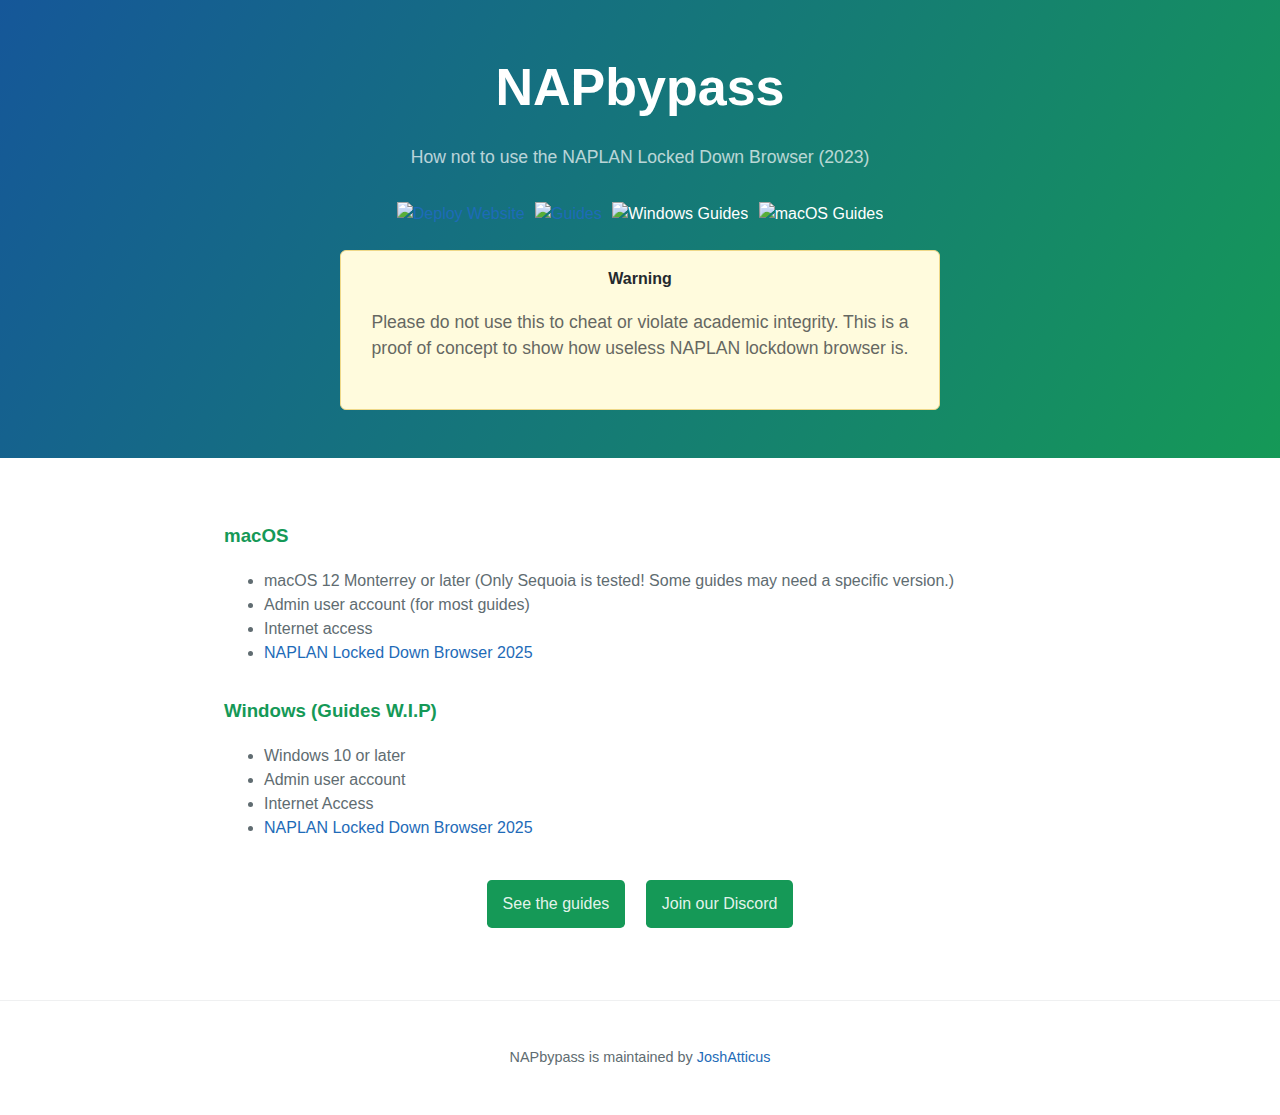
==== index.html @ 9a37d6e2 "skibidi sigma" ====
<!DOCTYPE html>
<html lang="en">
<head>
    <meta charset="UTF-8">
    <meta name="viewport" content="width=device-width, initial-scale=1.0">
    <title>NAPbypass - How not to use the NAPLAN Locked Down Browser</title>
    <link rel="stylesheet" href="css/style.css">
</head>
<body>
    <header class="page-header">
        <h1>NAPbypass</h1>
        <p>How not to use the NAPLAN Locked Down Browser (2023)</p>
        
        <div class="badges">
            <a href="https://github.com/JoshAtticus/NAPbypass/actions/workflows/jekyll-gh-pages.yml">
                <img src="https://github.com/JoshAtticus/NAPbypass/actions/workflows/jekyll-gh-pages.yml/badge.svg" alt="Deploy Website">
            </a>
            <a href="guides/index.html">
                <img src="https://badgen.net/badge/Guides/3/green" alt="Guides">
            </a>
            <img src="https://badgen.net/badge/Windows%20Guides/0/blue?icon=windows" alt="Windows Guides">
            <img src="https://badgen.net/badge/macOS%20Guides/3/grey?icon=apple" alt="macOS Guides">
        </div>
        
        <div class="warning">
            <strong>Warning</strong>
            <p>Please do not use this to cheat or violate academic integrity. This is a proof of concept to show how useless NAPLAN lockdown browser is.</p>
        </div>
    </header>
    
    <main class="main-content">
        <section id="macos">
            <h3>macOS</h3>
            <ul>
                <li>macOS 12 Monterrey or later (Only Sequoia is tested! Some guides may need a specific version.)</li>
                <li>Admin user account (for most guides)</li>
                <li>Internet access</li>
                <li><a href="https://pages.assessform.edu.au/uploads/files/Release/NAP%20Locked%20down%20browser%20-%20Release%20-%205.8.38.pkg">NAPLAN Locked Down Browser 2025</a></li>
            </ul>
        </section>
        
        <section id="windows">
            <h3>Windows (Guides W.I.P)</h3>
            <ul>
                <li>Windows 10 or later</li>
                <li>Admin user account</li>
                <li>Internet Access</li>
                <li><a href="https://pages.assessform.edu.au/uploads/files/Release/NAP%20Locked%20down%20browser%20-%20Release%20-%205.9.2.msi">NAPLAN Locked Down Browser 2025</a></li>
            </ul>
        </section>
        
        <div class="cta-buttons">
            <a href="guides/index.html" class="btn">See the guides</a>
            <a href="https://discord.gg/nn2JKfH6MV" class="btn">Join our Discord</a>
        </div>
    </main>
    
    <footer>
        <p>NAPbypass is maintained by <a href="https://github.com/JoshAtticus">JoshAtticus</a></p>
    </footer>
    
    <script src="js/main.js"></script>
</body>
</html>
---- css/style.css ----
/* Base styles */
:root {
  --primary-color: #159957;
  --secondary-color: #155799;
  --text-color: #606c71;
  --link-color: #1e6bb8;
}

* {
  box-sizing: border-box;
}

body {
  font-family: "Open Sans", "Helvetica Neue", Arial, sans-serif;
  font-size: 16px;
  line-height: 1.5;
  color: var(--text-color);
  margin: 0;
  padding: 0;
}

a {
  color: var(--link-color);
  text-decoration: none;
}

a:hover {
  text-decoration: underline;
}

/* Header */
.page-header {
  color: white;
  text-align: center;
  background-color: var(--primary-color);
  background-image: linear-gradient(120deg, var(--secondary-color), var(--primary-color));
  padding: 3rem 6rem;
}

.page-header h1 {
  margin-top: 0;
  margin-bottom: 0.1rem;
  font-size: 3.25rem;
}

.page-header p {
  margin-bottom: 2rem;
  font-weight: normal;
  opacity: 0.7;
  font-size: 1.1rem;
}

/* Badges */
.badges {
  margin-bottom: 1.5rem;
}

.badges img {
  margin: 0 3px;
}

/* Warning box */
.warning {
  background-color: #fffbdd;
  border: 1px solid #eed888;
  border-radius: 6px;
  padding: 1rem;
  max-width: 600px;
  margin: 0 auto;
  color: #24292e;
}

.warning strong {
  display: block;
  margin-bottom: 0.5rem;
}

/* Main content */
.main-content {
  max-width: 64rem;
  padding: 2rem 6rem;
  margin: 0 auto;
}

.main-content h3 {
  color: var(--primary-color);
  margin-top: 2rem;
}

/* Buttons */
.cta-buttons {
  margin-top: 2rem;
  text-align: center;
}

.btn {
  display: inline-block;
  margin: 0.5rem;
  padding: 0.75rem 1rem;
  color: rgba(255, 255, 255, 0.9);
  background-color: var(--primary-color);
  border-radius: 0.3rem;
  transition: color 0.2s, background-color 0.2s;
}

.btn:hover {
  color: white;
  text-decoration: none;
  background-color: #0056b3;
}

/* Footer */
footer {
  margin-top: 2rem;
  border-top: solid 1px #eff0f1;
  padding: 2rem 0;
  text-align: center;
  font-size: 0.9rem;
}

/* Guide pages */
.guide-content {
  max-width: 800px;
  margin: 0 auto;
}

.guide-content img {
  max-width: 100%;
  height: auto;
  border: 1px solid #ddd;
  border-radius: 4px;
  margin: 1rem 0;
}

.guide-content pre {
  background: #f6f8fa;
  padding: 1rem;
  overflow: auto;
  border-radius: 4px;
}

/* Responsive */
@media screen and (max-width: 42em) {
  .page-header {
    padding: 2rem 1rem;
  }
  
  .main-content {
    padding: 2rem 1rem;
  }
  
  .page-header h1 {
    font-size: 2.25rem;
  }
}
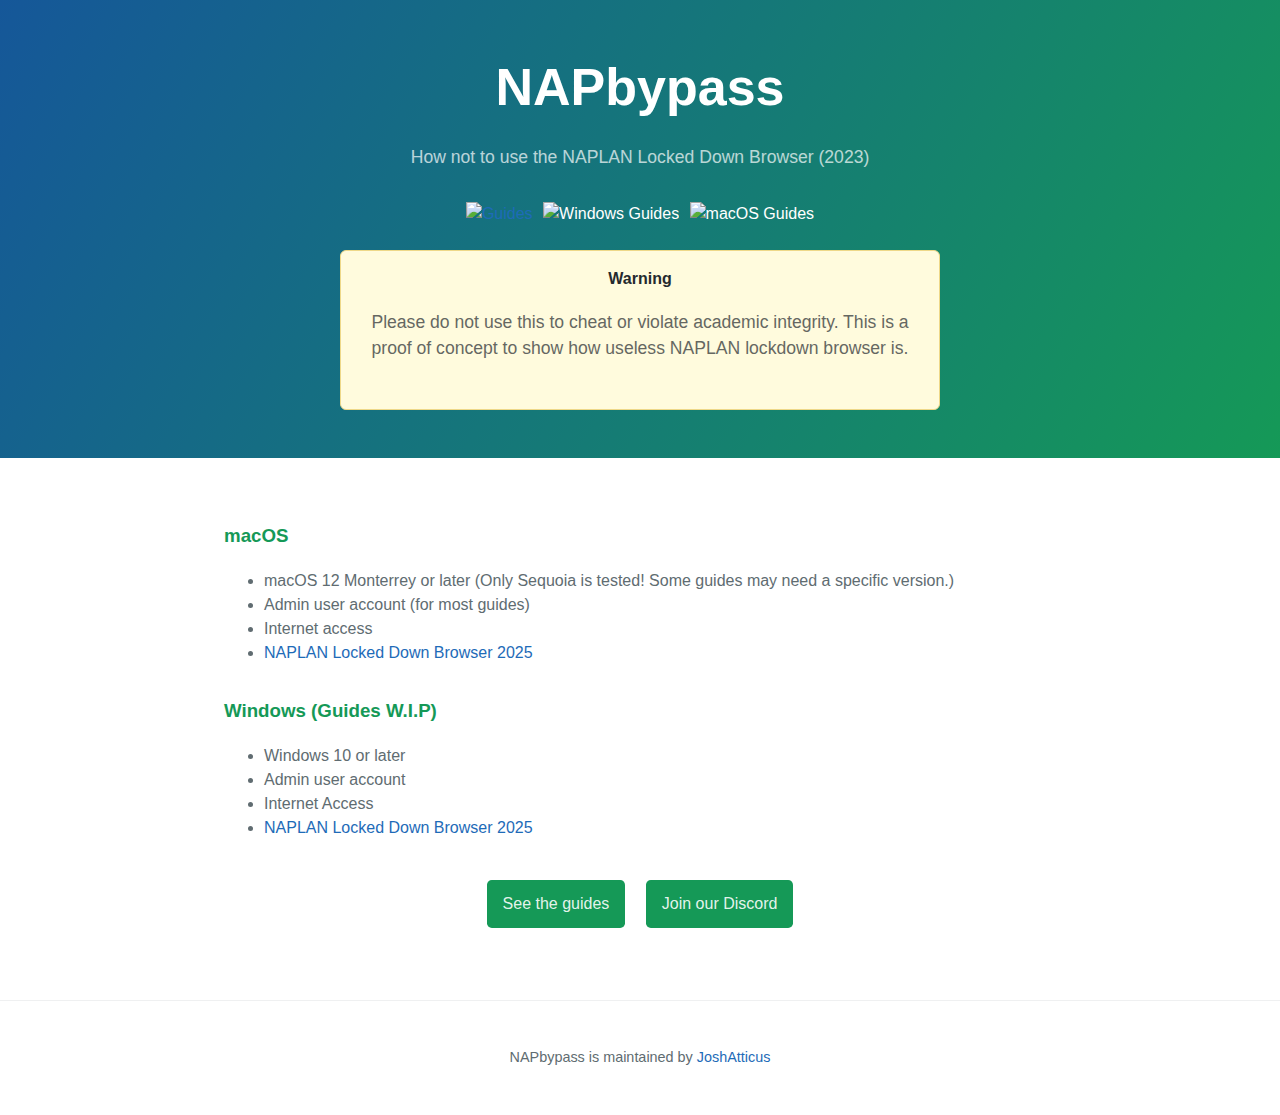
==== commit 2b472674: "a" ====
--- a/index.html
+++ b/index.html
@@ -12,9 +12,6 @@
         <p>How not to use the NAPLAN Locked Down Browser (2023)</p>
         
         <div class="badges">
-            <a href="https://github.com/JoshAtticus/NAPbypass/actions/workflows/jekyll-gh-pages.yml">
-                <img src="https://github.com/JoshAtticus/NAPbypass/actions/workflows/jekyll-gh-pages.yml/badge.svg" alt="Deploy Website">
-            </a>
             <a href="guides/index.html">
                 <img src="https://badgen.net/badge/Guides/3/green" alt="Guides">
             </a>
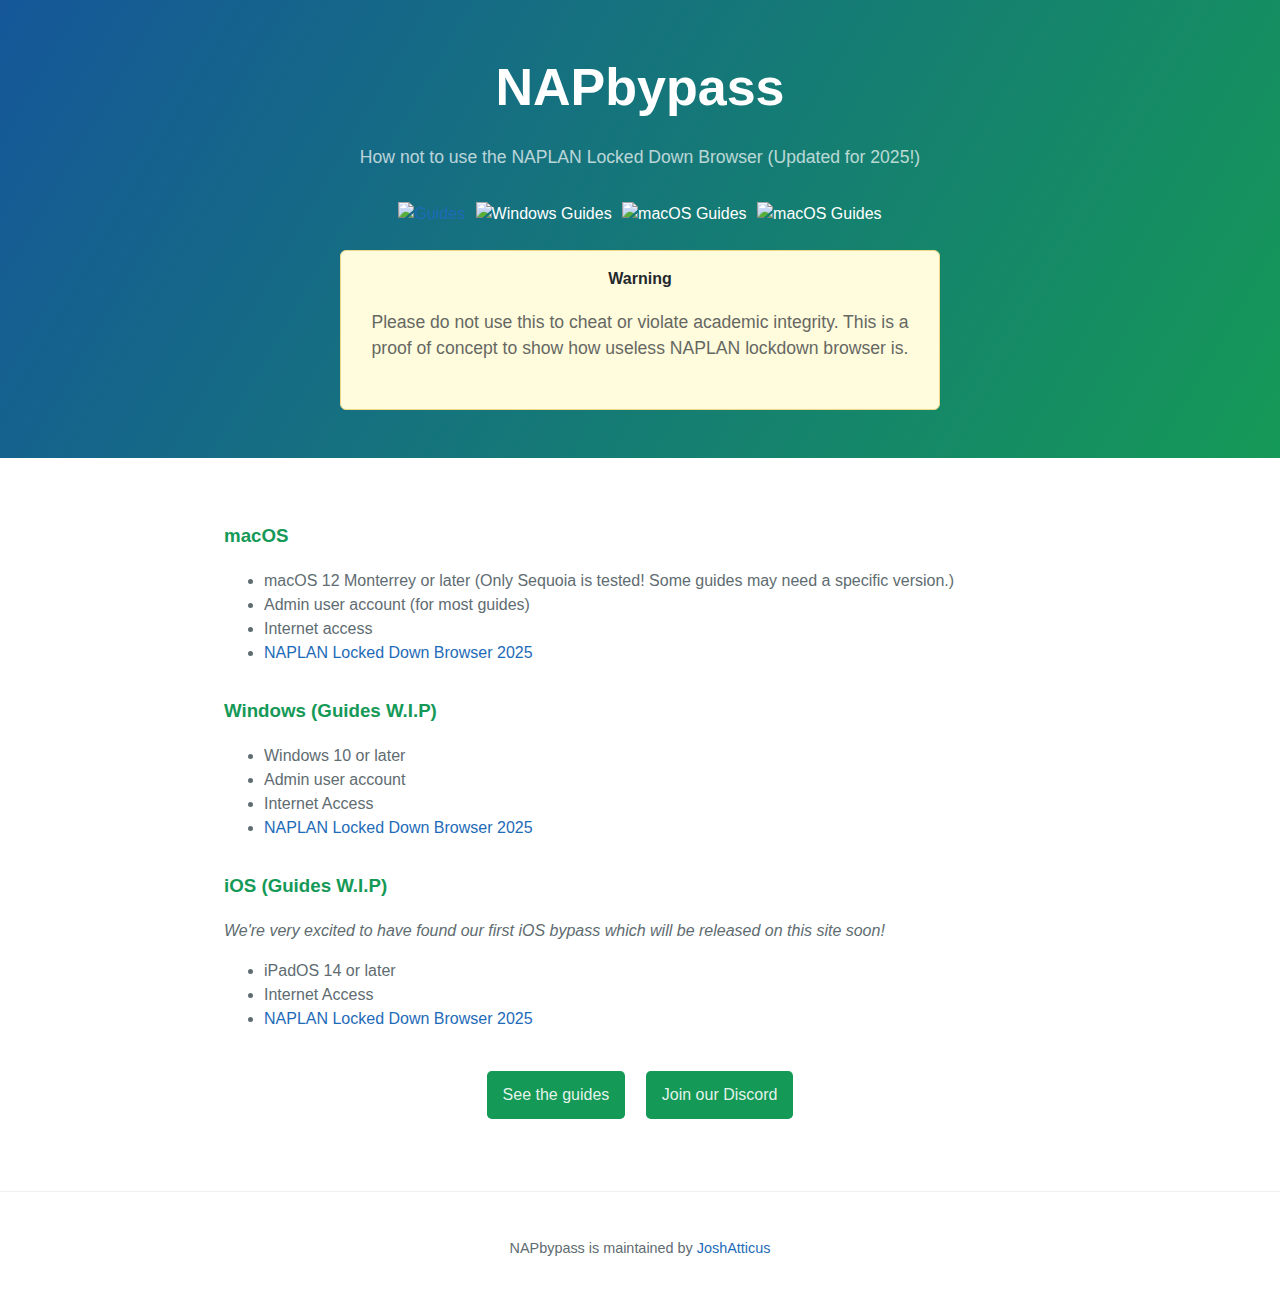
==== commit 7c650c8e: "Add iOS guides section and update NAPLAN Locked Down Browser description" ====
--- a/index.html
+++ b/index.html
@@ -9,14 +9,15 @@
 <body>
     <header class="page-header">
         <h1>NAPbypass</h1>
-        <p>How not to use the NAPLAN Locked Down Browser (2023)</p>
+        <p>How not to use the NAPLAN Locked Down Browser (Updated for 2025!)</p>
         
         <div class="badges">
             <a href="guides/index.html">
-                <img src="https://badgen.net/badge/Guides/3/green" alt="Guides">
+                <img src="https://badgen.net/badge/Guides/1/green" alt="Guides">
             </a>
             <img src="https://badgen.net/badge/Windows%20Guides/0/blue?icon=windows" alt="Windows Guides">
-            <img src="https://badgen.net/badge/macOS%20Guides/3/grey?icon=apple" alt="macOS Guides">
+            <img src="https://badgen.net/badge/macOS%20Guides/1/grey?icon=apple" alt="macOS Guides">
+            <img src="https://badgen.net/badge/iOS%20Guides/0/grey?icon=apple" alt="macOS Guides">
         </div>
         
         <div class="warning">
@@ -45,6 +46,15 @@
                 <li><a href="https://pages.assessform.edu.au/uploads/files/Release/NAP%20Locked%20down%20browser%20-%20Release%20-%205.9.2.msi">NAPLAN Locked Down Browser 2025</a></li>
             </ul>
         </section>
+
+        <section id="ios">
+            <h3>iOS (Guides W.I.P)</h3>
+            <i>We're very excited to have found our first iOS bypass which will be released on this site soon!</i>
+            <ul>
+                <li>iPadOS 14 or later</li>
+                <li>Internet Access</li>
+                <li><a href="https://apps.apple.com/au/app/nap-locked-down-browser/id1086807255">NAPLAN Locked Down Browser 2025</a></li>
+            </ul>
         
         <div class="cta-buttons">
             <a href="guides/index.html" class="btn">See the guides</a>
